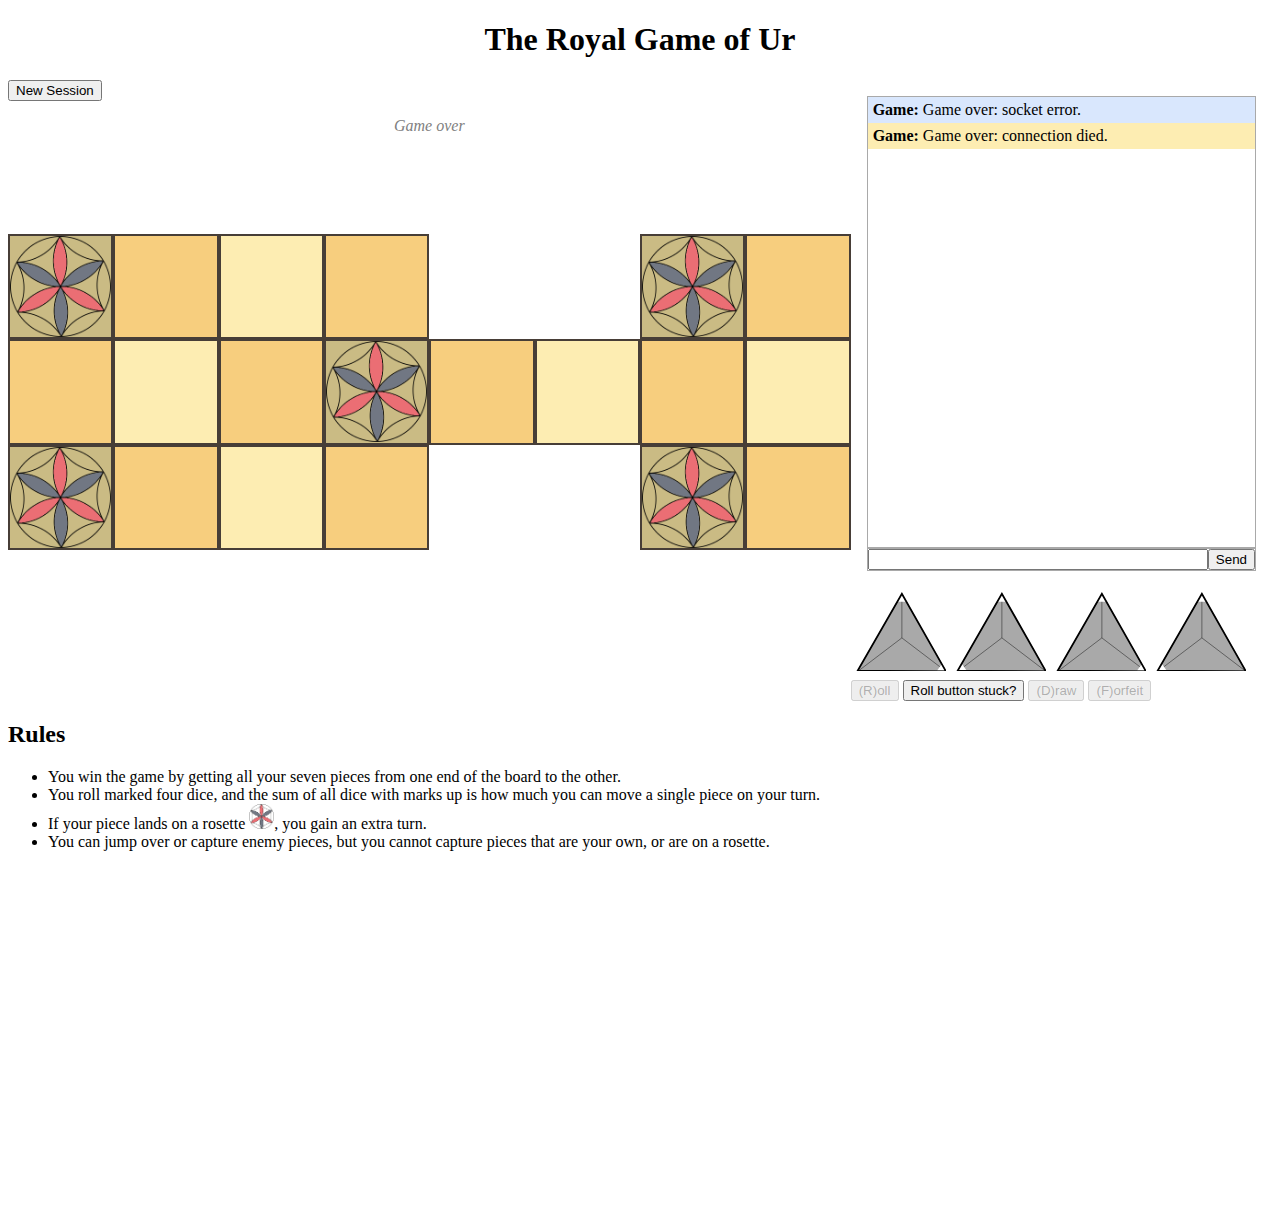
==== index.html @ fdbbdd67 "Consolidate both servers into one web app." ====
<!DOCTYPE html>
<html lang="en">
  <head>
    <meta charset="utf-8">
    <title>The Royal Game of Ur</title>

    <meta name="description" content="Ancient Sumerian 2-player Tables game of skill and luck">
    <meta name="keywords" content="Tables, Ur, Game, Board Game">
    <meta name="application-name" content="The Royal Game of Ur">

    <meta name="viewport" content="width=device-width, initial-scale=1.0">

    <!-- Open Graph Protocol -->
    <meta property="og:title" content="The Royal Game of Ur">
    <meta property="og:type" content="website">
    <meta property="og:image" content="static/rosette.png">
    <meta property="og:image:width" content="300">
    <meta property="og:image:height" content="300">

    <link rel="stylesheet" href="static/app.css">
    <link rel="icon" href="static/rosette.png">

    <noscript>
      <style>
       #game-container {
         display: none;
       }
      </style>
    </noscript>
  </head>
  <body>
    <h1>The Royal Game of Ur</h1>

    <noscript id="noscript-modal">
      <p>
        Being an interactive game, this webpage requires Javascript to
        function. Please enable Javascript and reload this page.
      </p>
    </noscript>
    <div id="invite-modal" class="hidden">
      <p>Send this invite link to a friend:</p>
      <div id="invite-form">
        <input type="text" id="invite-link" readonly onclick="view.copyInvite()"></input>
        <button id="invite-button" onclick="view.copyInvite()">Copy</button>
      </div>
    </div>
    <div id="game-container">
      <main id="game-set">
        <div id="game-session-actions">
          <button id="rematch-button" class="game-button hidden"
                  data-button="hidden"
                  data-state="connected no-game"
                  onclick="controller.rematch()">Rematch</button>
          <button id="reconnect-button" class="game-button hidden"
                  data-button="hidden"
                  data-state="disconnected"
                  onclick="controller.connect()">New Session</button>
        </div>
        <p id="tooltip">Waiting for a friend to join</p>
        <div id="opponent-pool" class="pool">
        </div>
        <div id="ur-board">
          <div id="opponent-4" class="tile opponent-tile rosette"></div>
          <div id="opponent-3" class="tile opponent-tile"></div>
          <div id="opponent-2" class="tile opponent-tile"></div>
          <div id="opponent-1" class="tile opponent-tile"></div>
          <div id="opponent-14" class="tile opponent-tile rosette"></div>
          <div id="opponent-13" class="tile opponent-tile"></div>

          <div id="shared-5" class="tile shared-tile"></div>
          <div id="shared-6" class="tile shared-tile"></div>
          <div id="shared-7" class="tile shared-tile"></div>
          <div id="shared-8" class="tile shared-tile rosette"></div>
          <div id="shared-9" class="tile shared-tile"></div>
          <div id="shared-10" class="tile shared-tile"></div>
          <div id="shared-11" class="tile shared-tile"></div>
          <div id="shared-12" class="tile shared-tile"></div>

          <div id="you-4" class="tile you-tile rosette"></div>
          <div id="you-3" class="tile you-tile"></div>
          <div id="you-2" class="tile you-tile"></div>
          <div id="you-1" class="tile you-tile"></div>

          <div id="you-14" class="tile you-tile rosette"></div>
          <div id="you-13" class="tile you-tile"></div>

          <div id="you-15"></div> <!-- Winning tile -->
        </div>
        <div id="you-pool" class="pool">
        </div>
      </main>
      <aside id="message-box">
        <div id="messages"></div>
        <div id="comment-box">
          <input id="comment">
          <button id="comment-button" onclick="controller.sendComment()">Send</button>
        </div>
      </aside>
      <aside id="actions">
        <div id="dice-pool">
        </div>
        <button id="roll-button" class="game-button"
                data-button="true"
                data-state="your-turn roll-phase"
                data-keybind="r"
                onclick="controller.roll()" disabled>(R)oll</button>
        <button onclick="document.getElementById('roll-button').disabled=false">
          Roll button stuck?
        </button>
        <button id="draw-button" class="game-button"
                data-button="true"
                data-state="active-game"
                data-keybind="d"
                onclick="controller.offerDraw()" disabled>(D)raw</button>
        <button id="forfeit-button" class="game-button"
                data-button="true"
                data-state="active-game"
                data-keybind="f"
                onclick="controller.forfeit()" disabled>(F)orfeit</button>

        <svg id="die-template" class="hidden" viewBox="-2 -2 102 90">
          <g stroke="black" stroke-width="0.5">
            <polygon points="0,87 100,88 50,0" fill="darkgrey" />
            <line x1="50" y1="0" x2="50" y2="50" />
            <line x1="0" y1="88" x2="50" y2="50" />
            <line x1="100" y1="88" x2="50" y2="50" />
          </g>

          <g fill="white" stroke="none">
            <polygon class="pip" points="50,0 45,9 55,9" />
            <polygon class="pip" points="0,87 10,87 5,80" />
            <polygon class="pip" points="100,87 90,87, 95,80" />

            <polygon class="center-pip" points="50,45 45,54 55,54" />
          </g>

          <polygon points="0,87 100,88 50,0" fill="none" stroke="black" stroke-width="2" />
        </svg>
      </aside>
    </div>

    <article id="rules">
      <h2>Rules</h2>
      <ul>
        <li>
          You win the game by getting all your seven pieces from one
          end of the board to the other.
        </li>
        <li>
          You roll marked four dice, and the sum of all dice with
          marks up is how much you can move a single piece on your turn.
        </li>
        <li>
          If your piece lands on a rosette <img class="mini-rosette" src="static/rosette.png">,
          you gain an extra turn.
        </li>
        <li>
          You can jump over or capture enemy pieces, but you cannot
          capture pieces that are your own, or are on a rosette.
        </li>
      </ul>
    </article>

    <br>

    <iframe width="560" height="315" src="https://www.youtube-nocookie.com/embed/WZskjLq040I"
            frameborder="0"
            allow="accelerometer; autoplay; encrypted-media; gyroscope; picture-in-picture"
            allowfullscreen></iframe>

    <script src="static/model.js"></script>
    <script src="static/view.js"></script>
    <script src="static/controller.js"></script>
  </body>
</html>
---- static/app.css ----
html {
    max-width: 100em;
    margin: auto;
}

h1 {
    text-align: center;
}

/* invite modal */

#invite-modal {
    border: 1px solid gray;
    border-radius: 3px;
    margin: 5px;
    padding: 5px;
}

#invite-link {
    padding: 5px;
    color: black;
    background-color: #f2f2f2;
    border-radius: 5px;
}

/* main grid */

#game-container {
    display: grid;
    grid-template-areas:
        "board message"
        "board dice";
    grid-template-columns: 2fr 1fr;
}

@media screen and (max-width: 800px) {
    #game-container {
        grid-template-areas:
            "dice"
            "board"
            "message";
        grid-template-columns: 1fr;
    }
}

#game-set {
    grid-area: board;
}

#message-box {
    grid-area: message;
}

#actions {
    grid-area: dice;
}

/* Game set */

#tooltip {
    color: grey;
    font-style: italic;
    text-align: center;
}

#ur-board {
    display: grid;
    grid-template-columns: 1fr 1fr 1fr 1fr 1fr 1fr 1fr 1fr;
    grid-template-rows: 1fr 1fr 1fr;
}

.tile {
    grid-column-start: auto;

    background-color: #fdedb2;
    margin: 0;
    border: 2px solid #473e37;
}

#you-15 {
    grid-column-start: 6;
    grid-row-start: 3;
}

.tile:empty {
    /* Keep the grid from flattening */
    padding-bottom: calc(100% - 4px);
}

#opponent-14, #you-14 {
    grid-column-start: 7;
}

#opponent-13, #you-13 {
    grid-column-start: 8;
}

.opponent-tile {
    grid-row-start: 1;
}

.shared-tile {
    grid-row-start: 2;
}

.you-tile {
    grid-row-start: 3;
}

.opponent-tile:nth-child(even),
.shared-tile:nth-child(odd),
.you-tile:nth-child(even) {
    background-color: #f7ce7e;
}

.tile.rosette {
    background-color: #cabb84;
    background-image: url(rosette.png);
    background-size: contain;
    background-repeat: no-repeat;
}

.tile.selected {
    background-color: #A45A52;
}

#you-15.selected {
    background-color: limegreen;
    margin: 5px;
}

/* pieces */

.black {
    content: url(black-piece.png);
}

.white {
    content: url(white-piece.png);
}

.tile .piece {
    width: 80%;
    height: 80%;
    margin: 0 0 -4px 0; /* This fixes weird margin but I don't know how */
    padding: 10%;
}

.pool {
    height: 5em;
    margin: 3px;
}

.pool .piece {
    width: 5em;
    height: 5em;
    margin: 0 -3em 0 3px;
}

.pool .piece.white {
    filter: drop-shadow(-0.1em 0 0.1em grey);
}

.pool .piece.black {
    filter: drop-shadow(-0.1em 0 0.1em black);
}

.piece[data-player=you]:not(.invalid-move) {
    cursor: pointer;
}

.piece[data-player=you].invalid-move {
    cursor: not-allowed;
}

/* message box */

#message-box {
    padding: 0;
    margin: 1em;
}

#messages {
    height: 50vh;
    overflow-y: scroll;
    border: 1px solid darkgrey;
}

#messages p {
    margin: 0;
    padding: 0.25em 5px;
}

#messages p:nth-child(odd) {
    background-color: #d9e7fd;
}

#messages p.recent:last-child {
    background-color: #fdedb2;
}

#comment-box {
    display: flex;
    border: 1px solid darkgrey;
}

#comment {
    flex: 1; /* Fill remaining space */
}

/* dice */

.die {
    width: 10vh;
    margin: 5px;
}

/* misc */

.hidden {
    display: none;
}

.mini-rosette {
    width: 25px;
}

#fork-me {
    z-index: 1000;
    position: absolute;
    top: 0;
    right: 0;
}
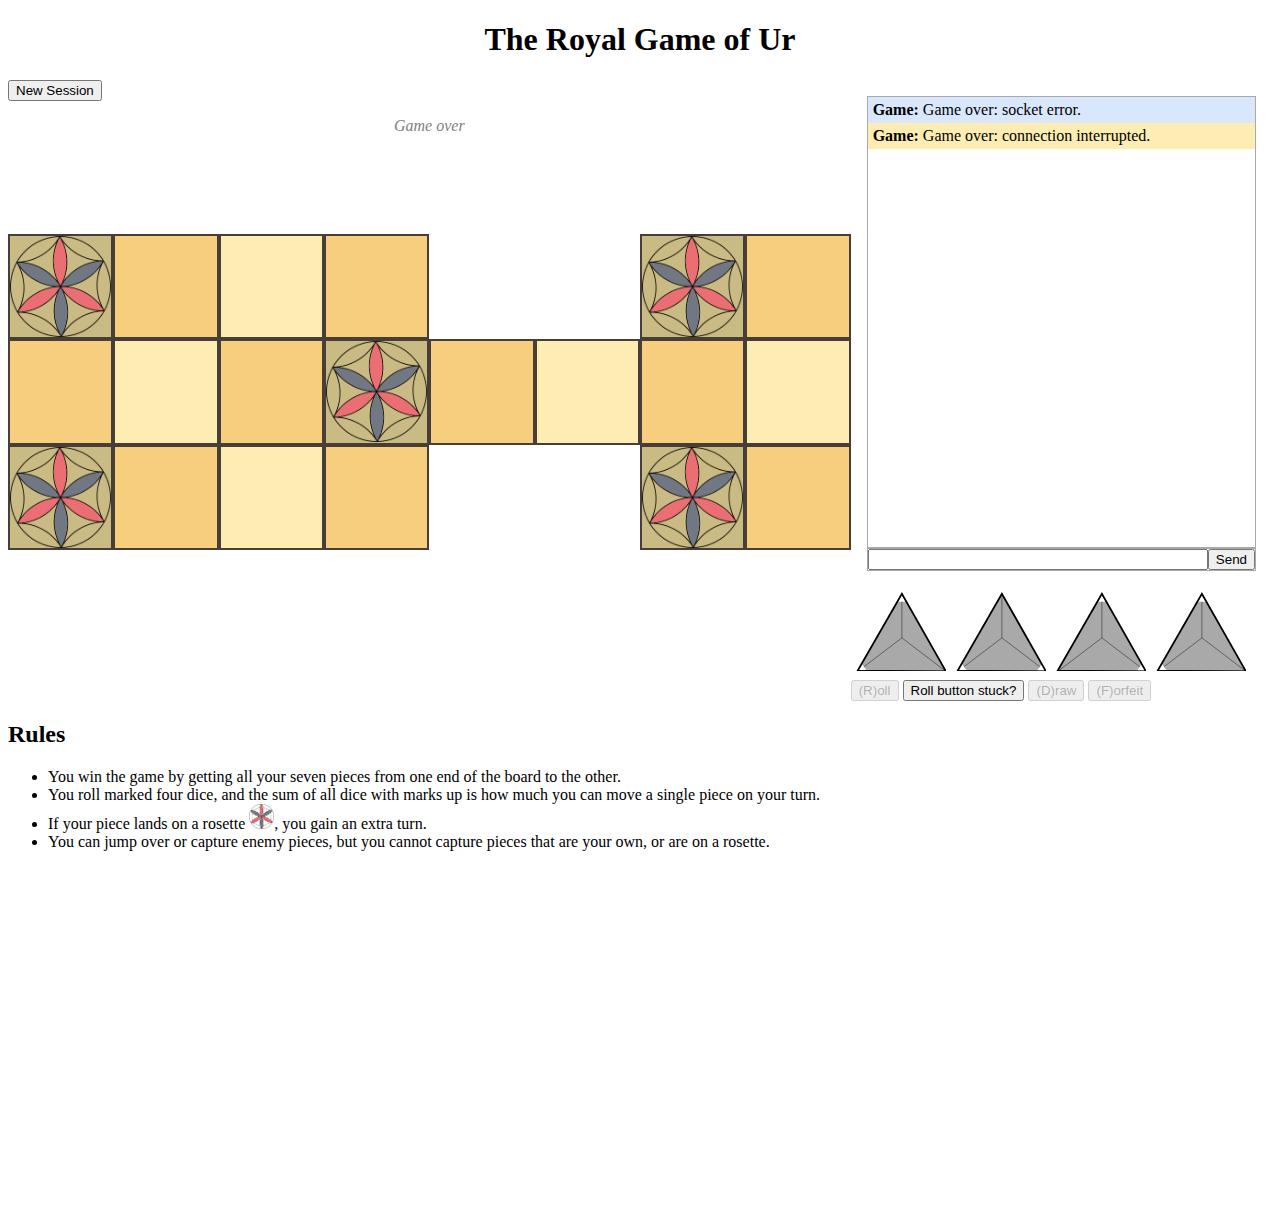
==== commit e74de800: "Refactor JS controller, make JS overhaul plans" ====
--- a/index.html
+++ b/index.html
@@ -20,6 +20,7 @@
     <link rel="stylesheet" href="static/app.css">
     <link rel="icon" href="static/rosette.png">
 
+    <!-- Hide the game if the person disables JavaScript -->
     <noscript>
       <style>
        #game-container {
@@ -33,10 +34,11 @@
 
     <noscript id="noscript-modal">
       <p>
-        Being an interactive game, this webpage requires Javascript to
-        function. Please enable Javascript and reload this page.
+        Being an interactive game, this webpage requires JavaScript to
+        function. Please enable JavaScript and reload this page.
       </p>
     </noscript>
+
     <div id="invite-modal" class="hidden">
       <p>Send this invite link to a friend:</p>
       <div id="invite-form">
@@ -44,6 +46,7 @@
         <button id="invite-button" onclick="view.copyInvite()">Copy</button>
       </div>
     </div>
+
     <div id="game-container">
       <main id="game-set">
         <div id="game-session-actions">
